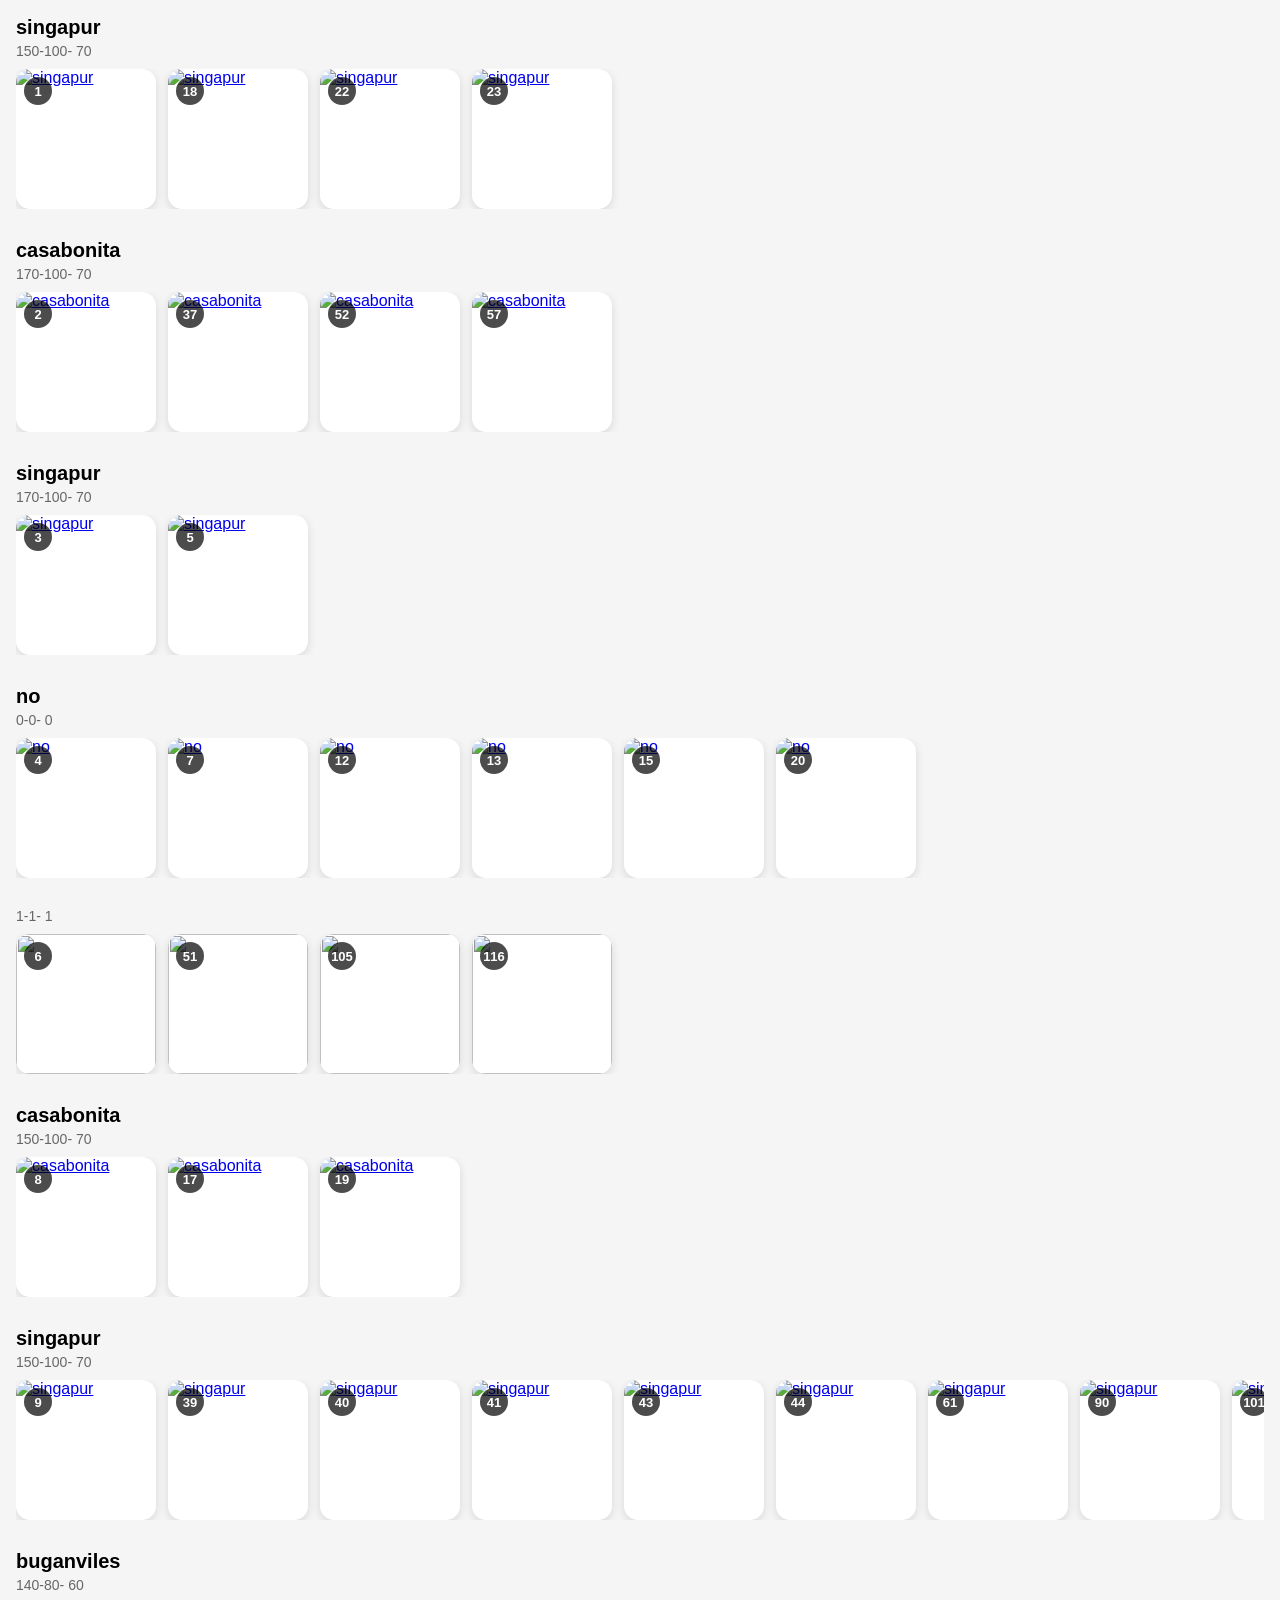
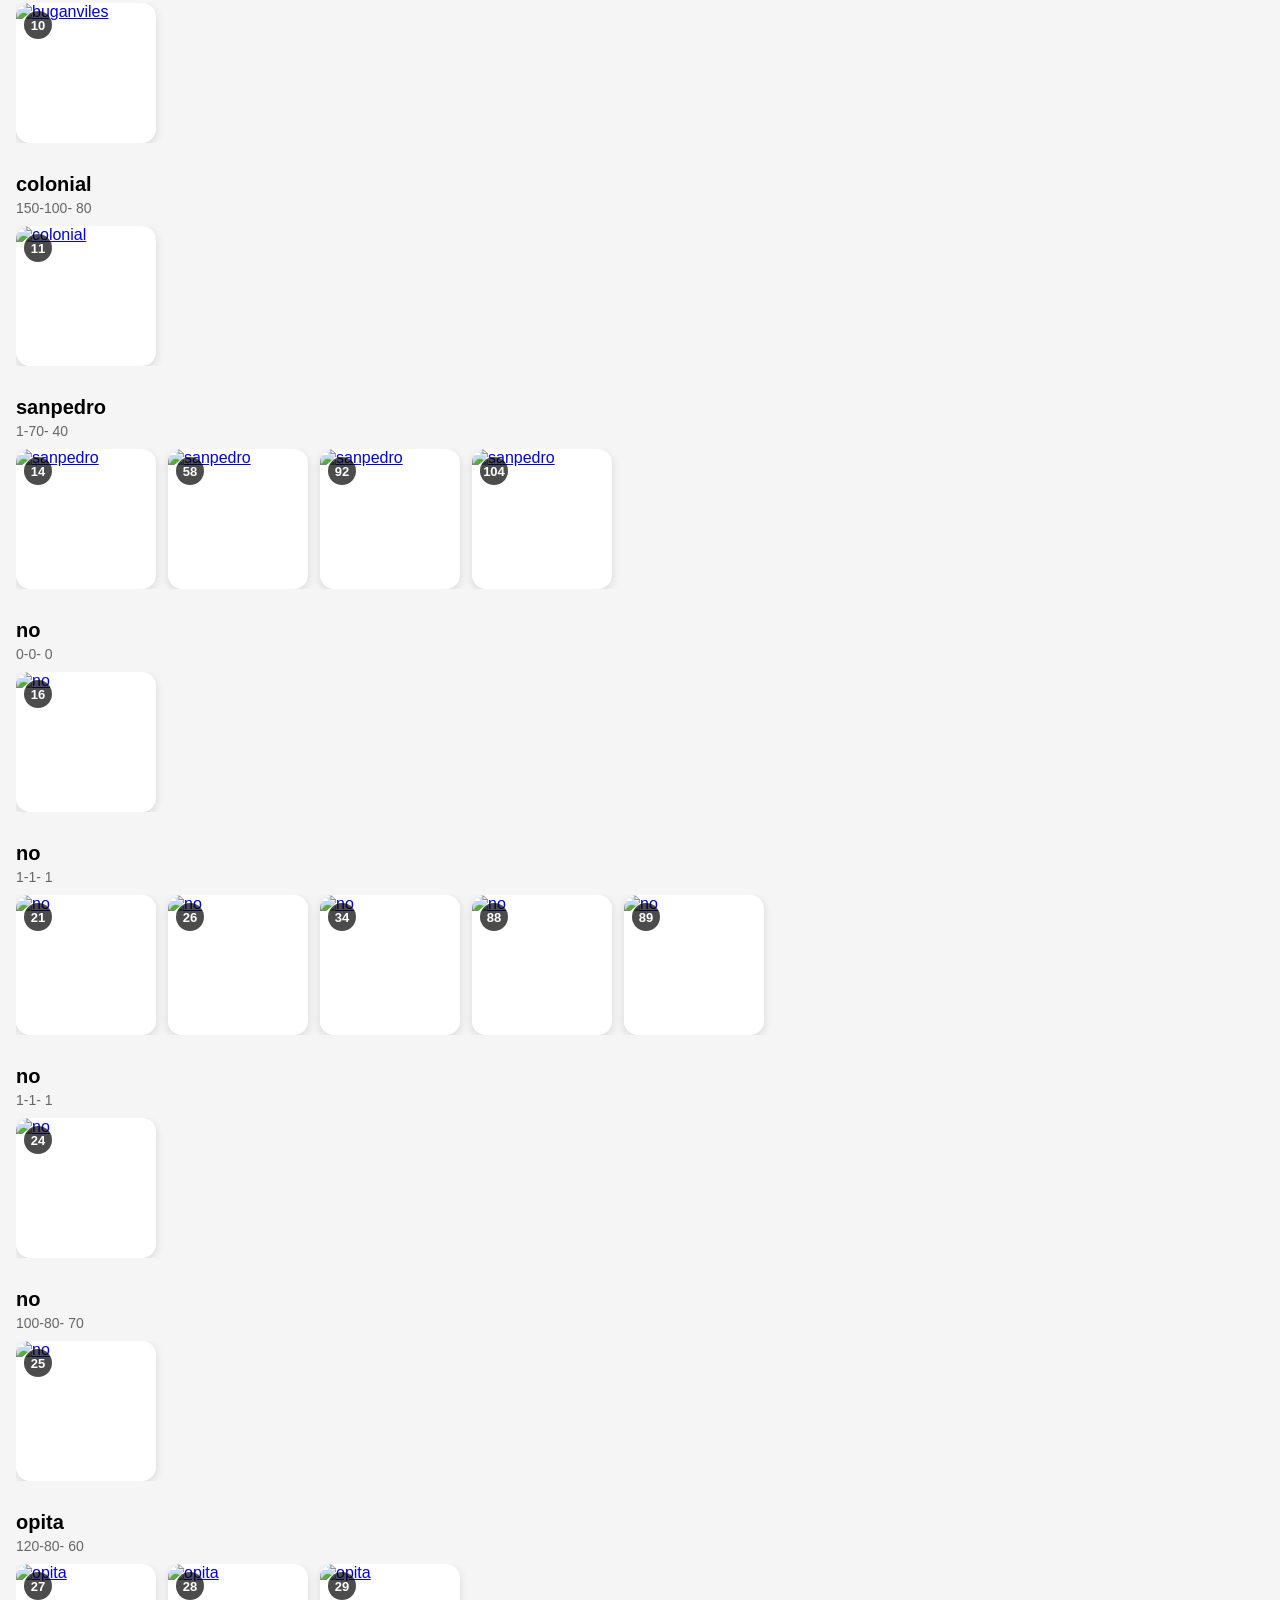
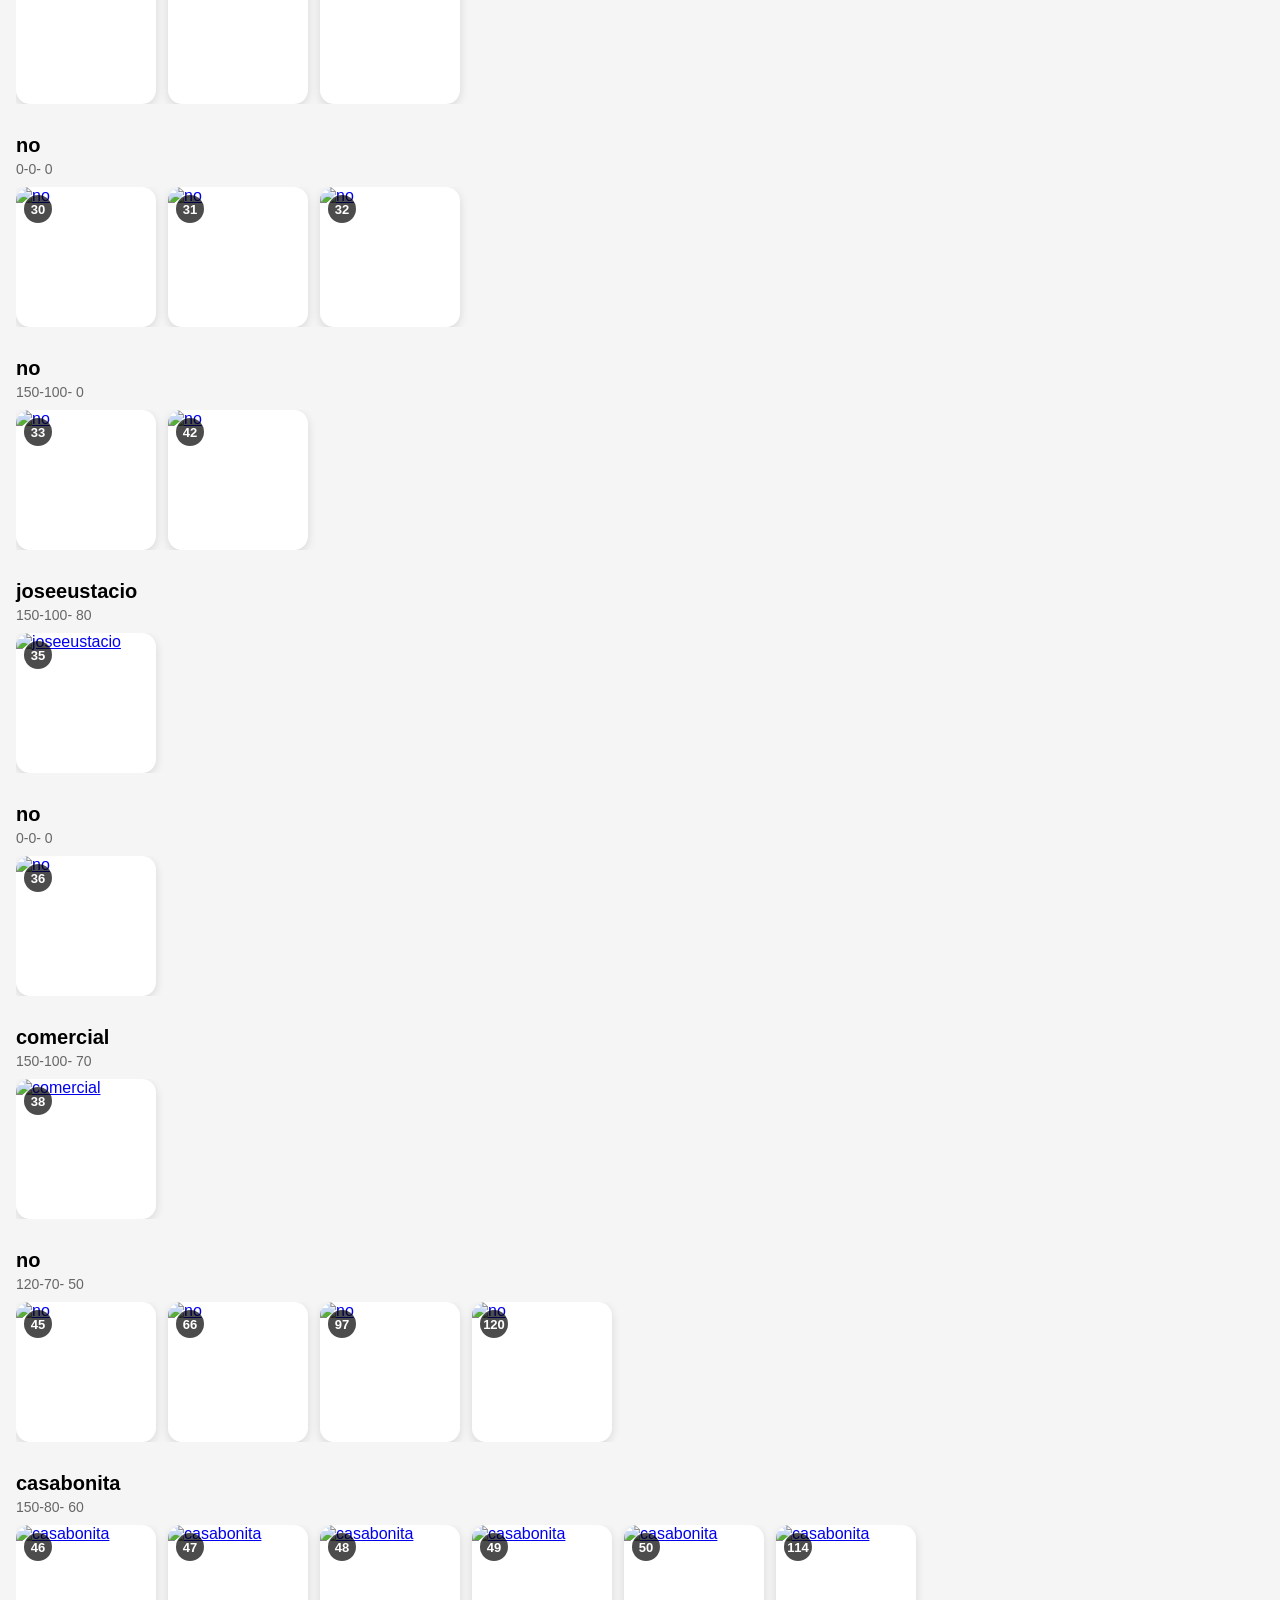
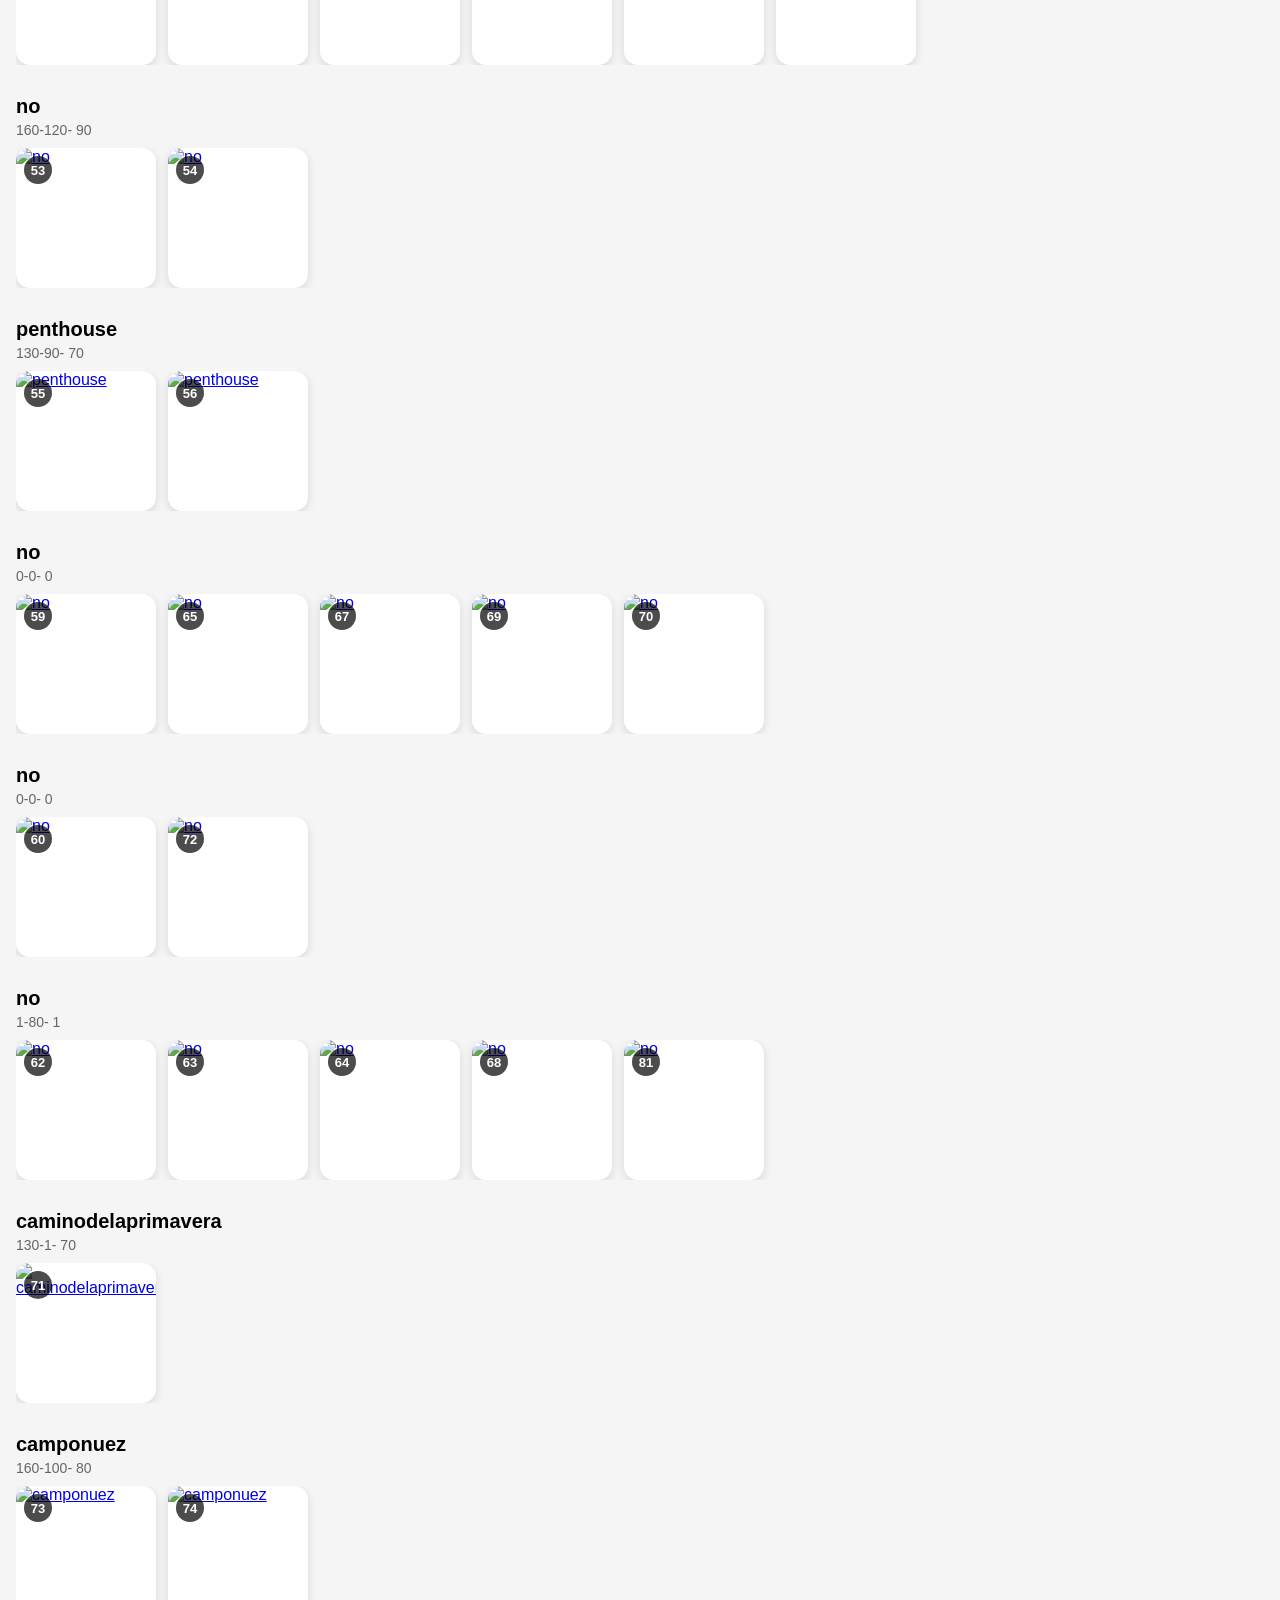
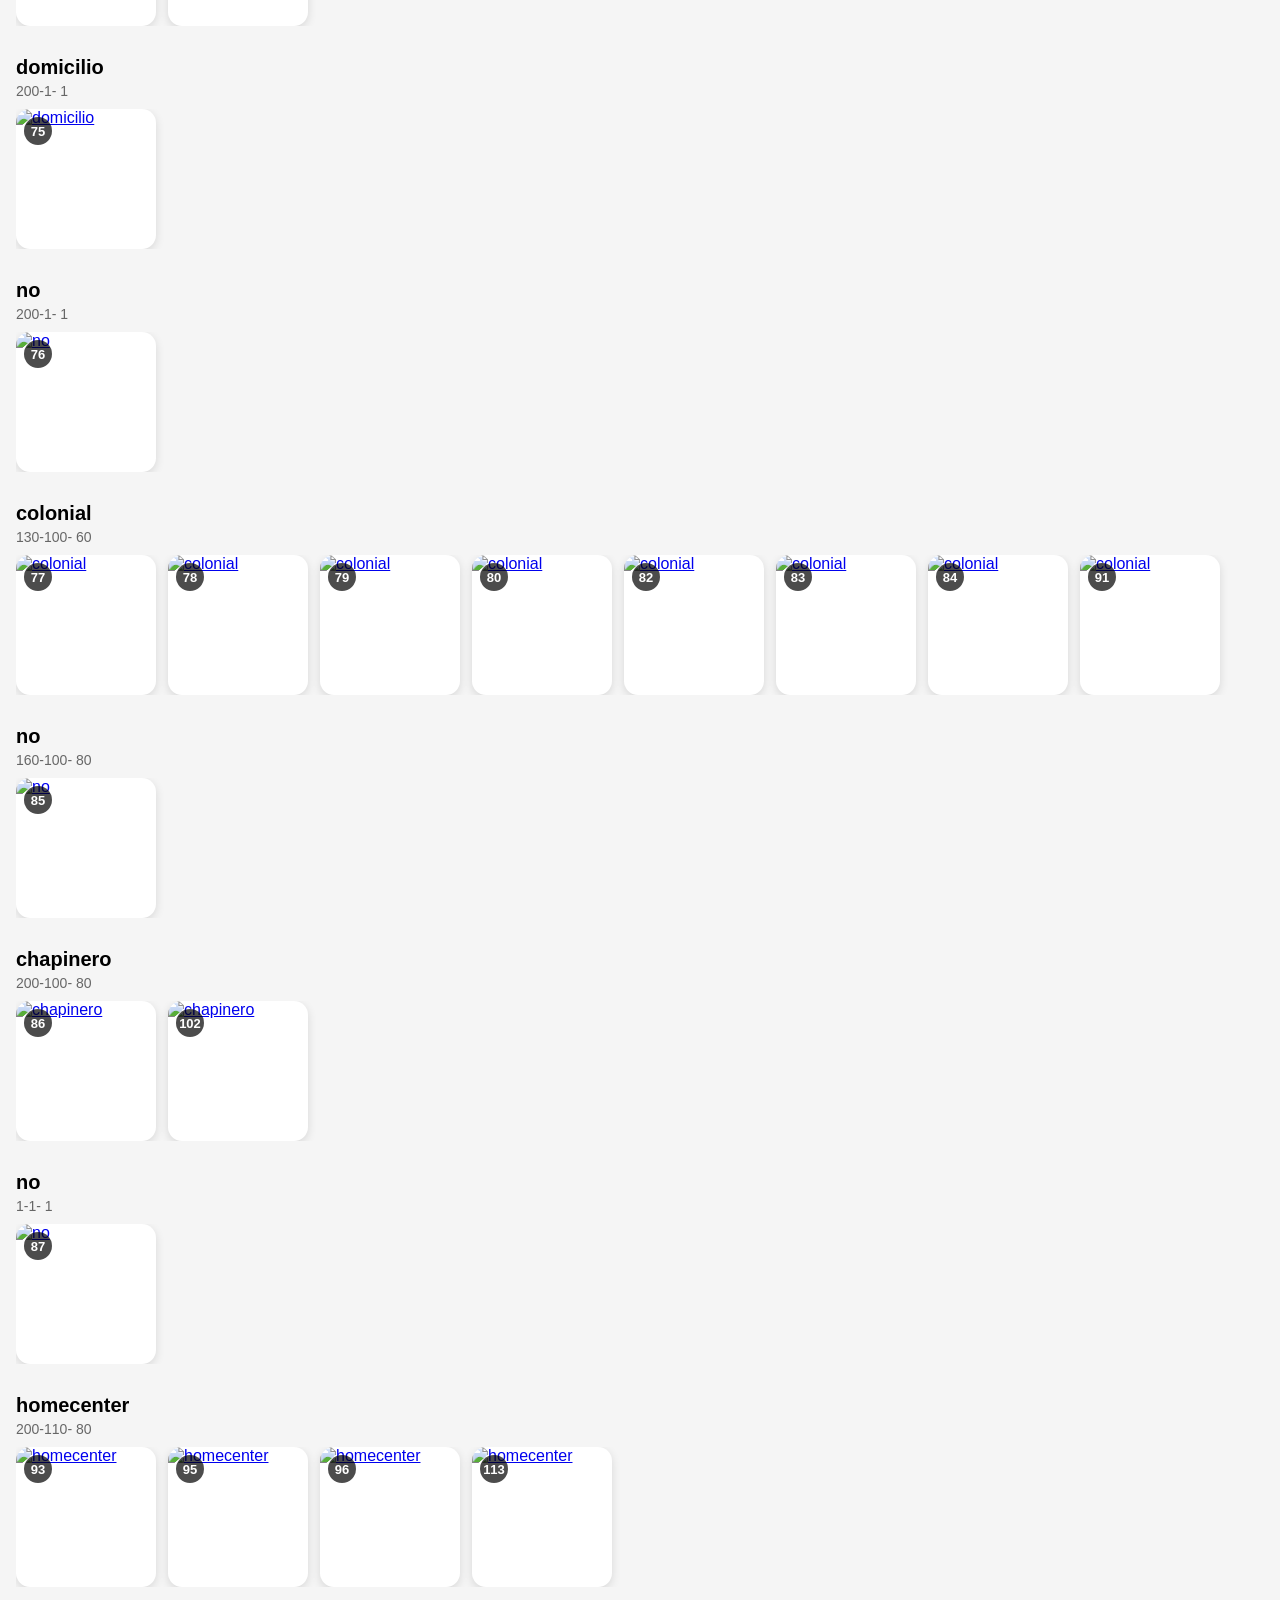
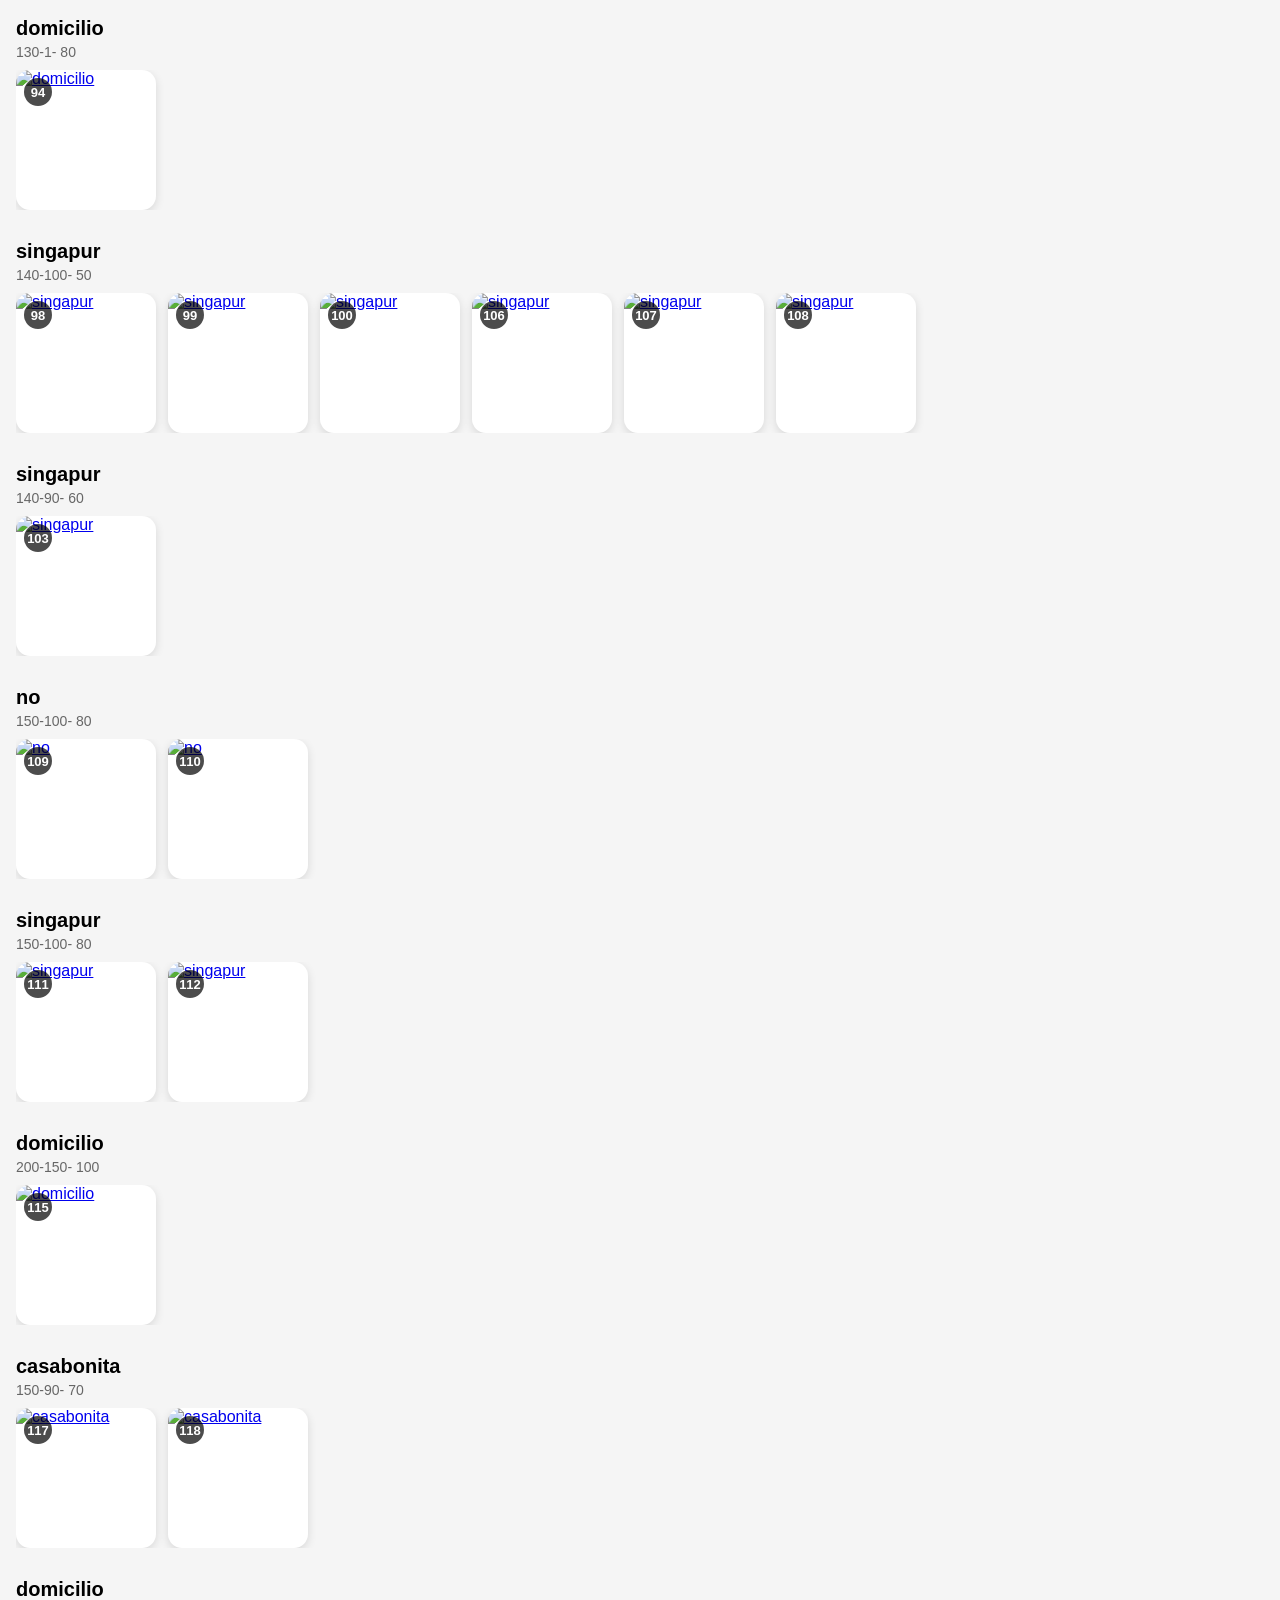
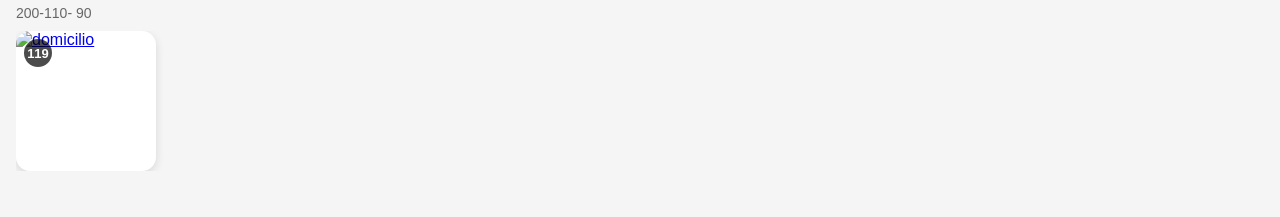
==== hoy.html @ b3e47138 "m" ====
<!DOCTYPE html>
<html lang="es">
<head>
    <meta charset="UTF-8">
    <meta name="viewport" content="width=device-width, initial-scale=1.0">
    <title>Perfiles</title>
    <link rel="stylesheet" href="style.css">
</head>
<body>

    <div id="app"></div>

    <script src="script4.js"></script>
    <script src="script5.js"></script>

</body>
</html>
---- style.css ----
*{
    margin:0;
    padding:0;
    box-sizing:border-box;
}

body{
    font-family:Arial, sans-serif;
    background:#f5f5f5;
    padding:16px;
}

.perfil{
    margin-bottom:30px;
}

.perfil-info{
    margin-bottom:10px;
}

.perfil-info h2{
    font-size:20px;
    margin-bottom:4px;
}

.perfil-info p{
    color:#666;
    font-size:14px;
}

.galeria{
    display:flex;
    gap:12px;

    overflow-x:auto;
    scroll-snap-type:x mandatory;

    scrollbar-width:none;
}

.galeria::-webkit-scrollbar{
    display:none;
}

.card{
    position: relative;

    flex: 0 0 auto;
    width: 140px;
    height: 140px;

    border-radius: 14px;
    overflow: hidden;

    scroll-snap-align: start;

    background: white;
    box-shadow: 0 3px 10px rgba(0,0,0,.12);
}

.indice{
    position: absolute;
    top: 8px;
    left: 8px;

    width: 28px;
    height: 28px;

    display: flex;
    align-items: center;
    justify-content: center;

    background: rgba(0,0,0,.7);
    color: white;

    font-size: 13px;
    font-weight: bold;

    border-radius: 50%;
    z-index: 2;
}

.card a{
    display:block;
    width:100%;
    height:100%;
}

.card img{
    width:100%;
    height:100%;

    object-fit:cover;
    display:block;
}
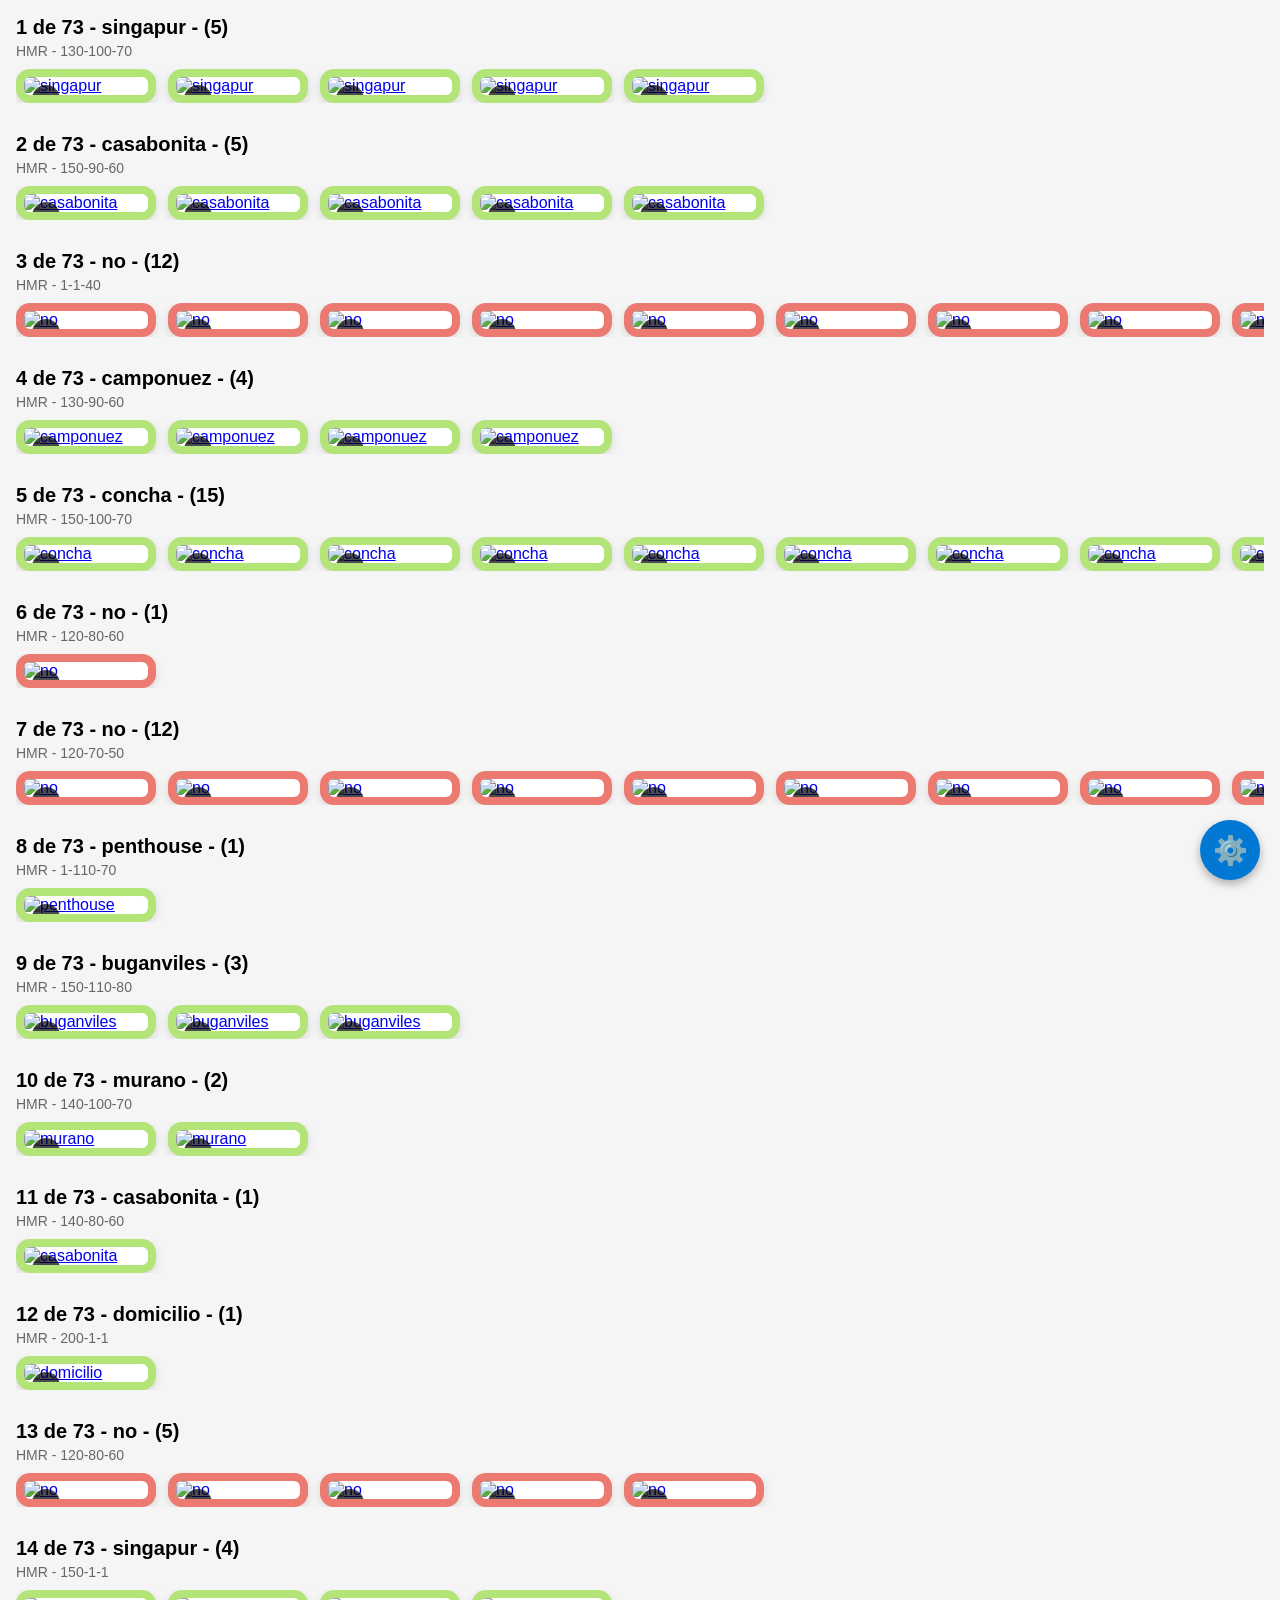
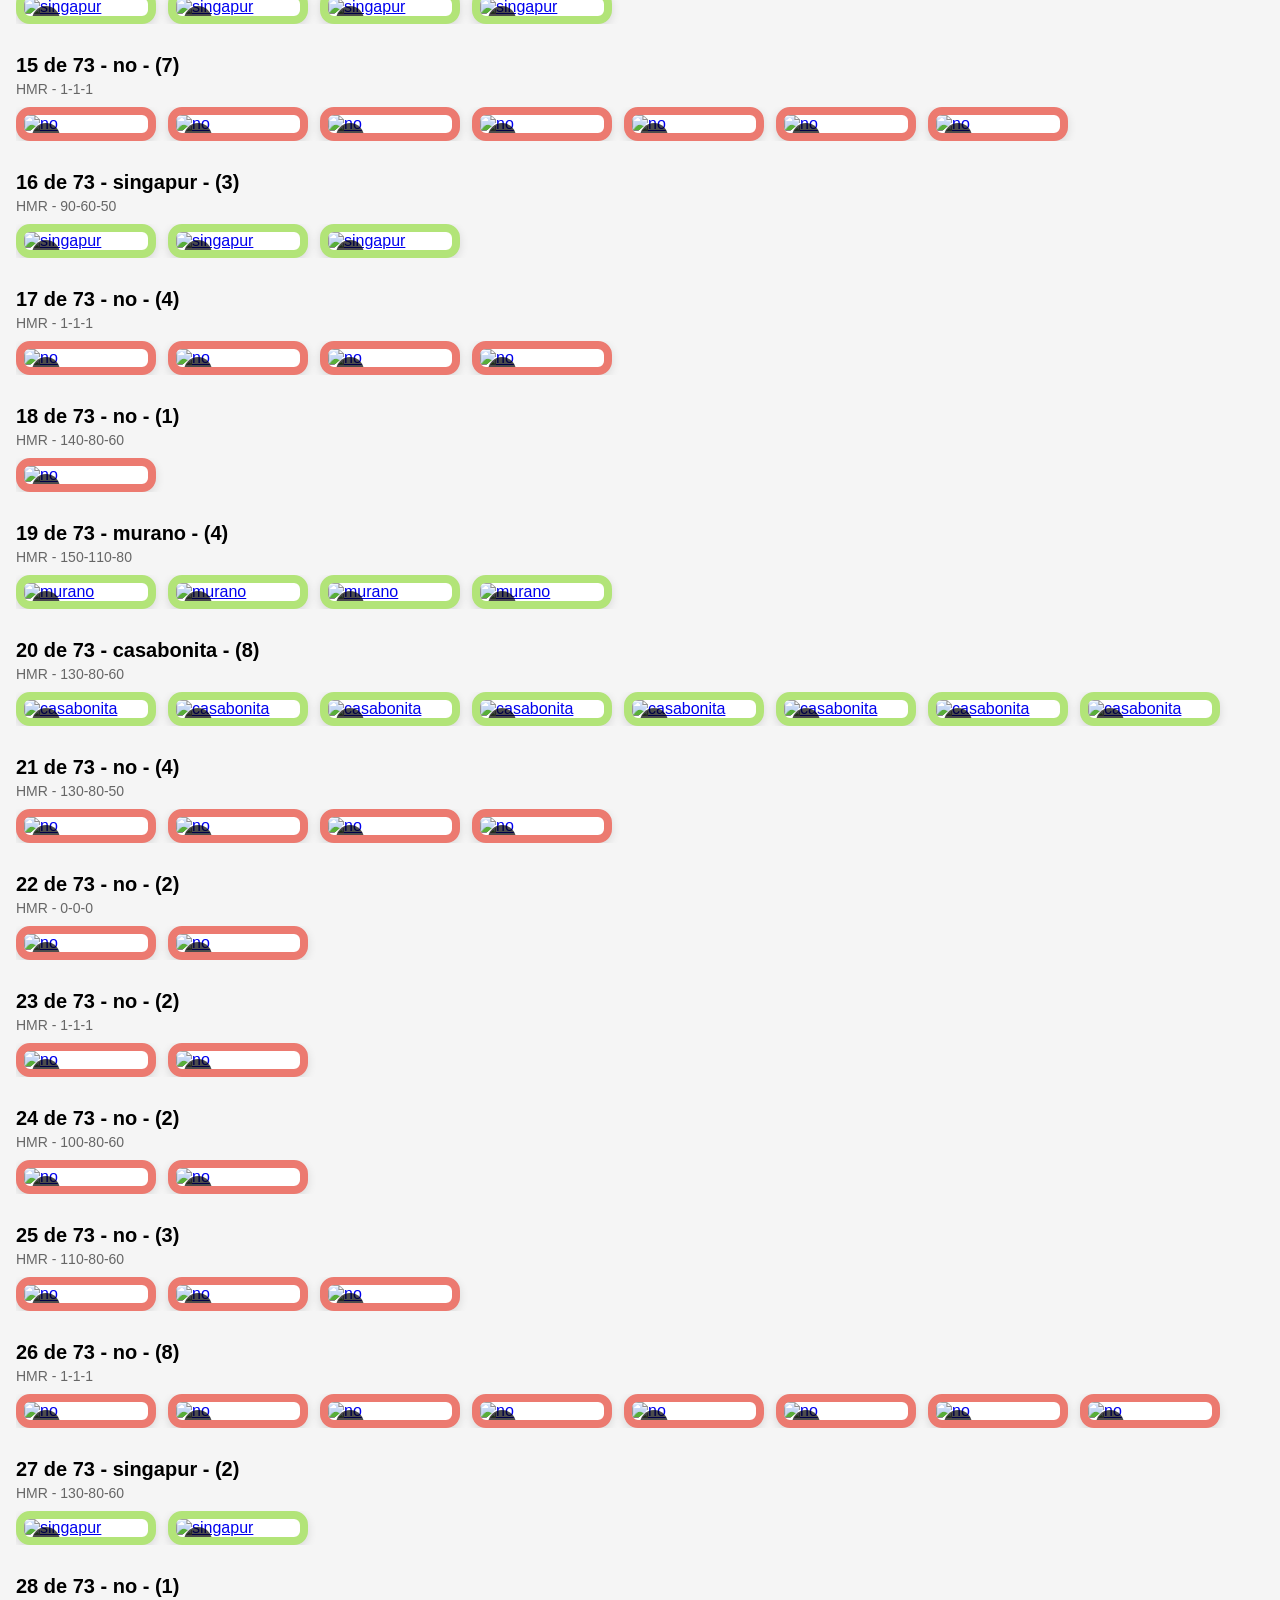
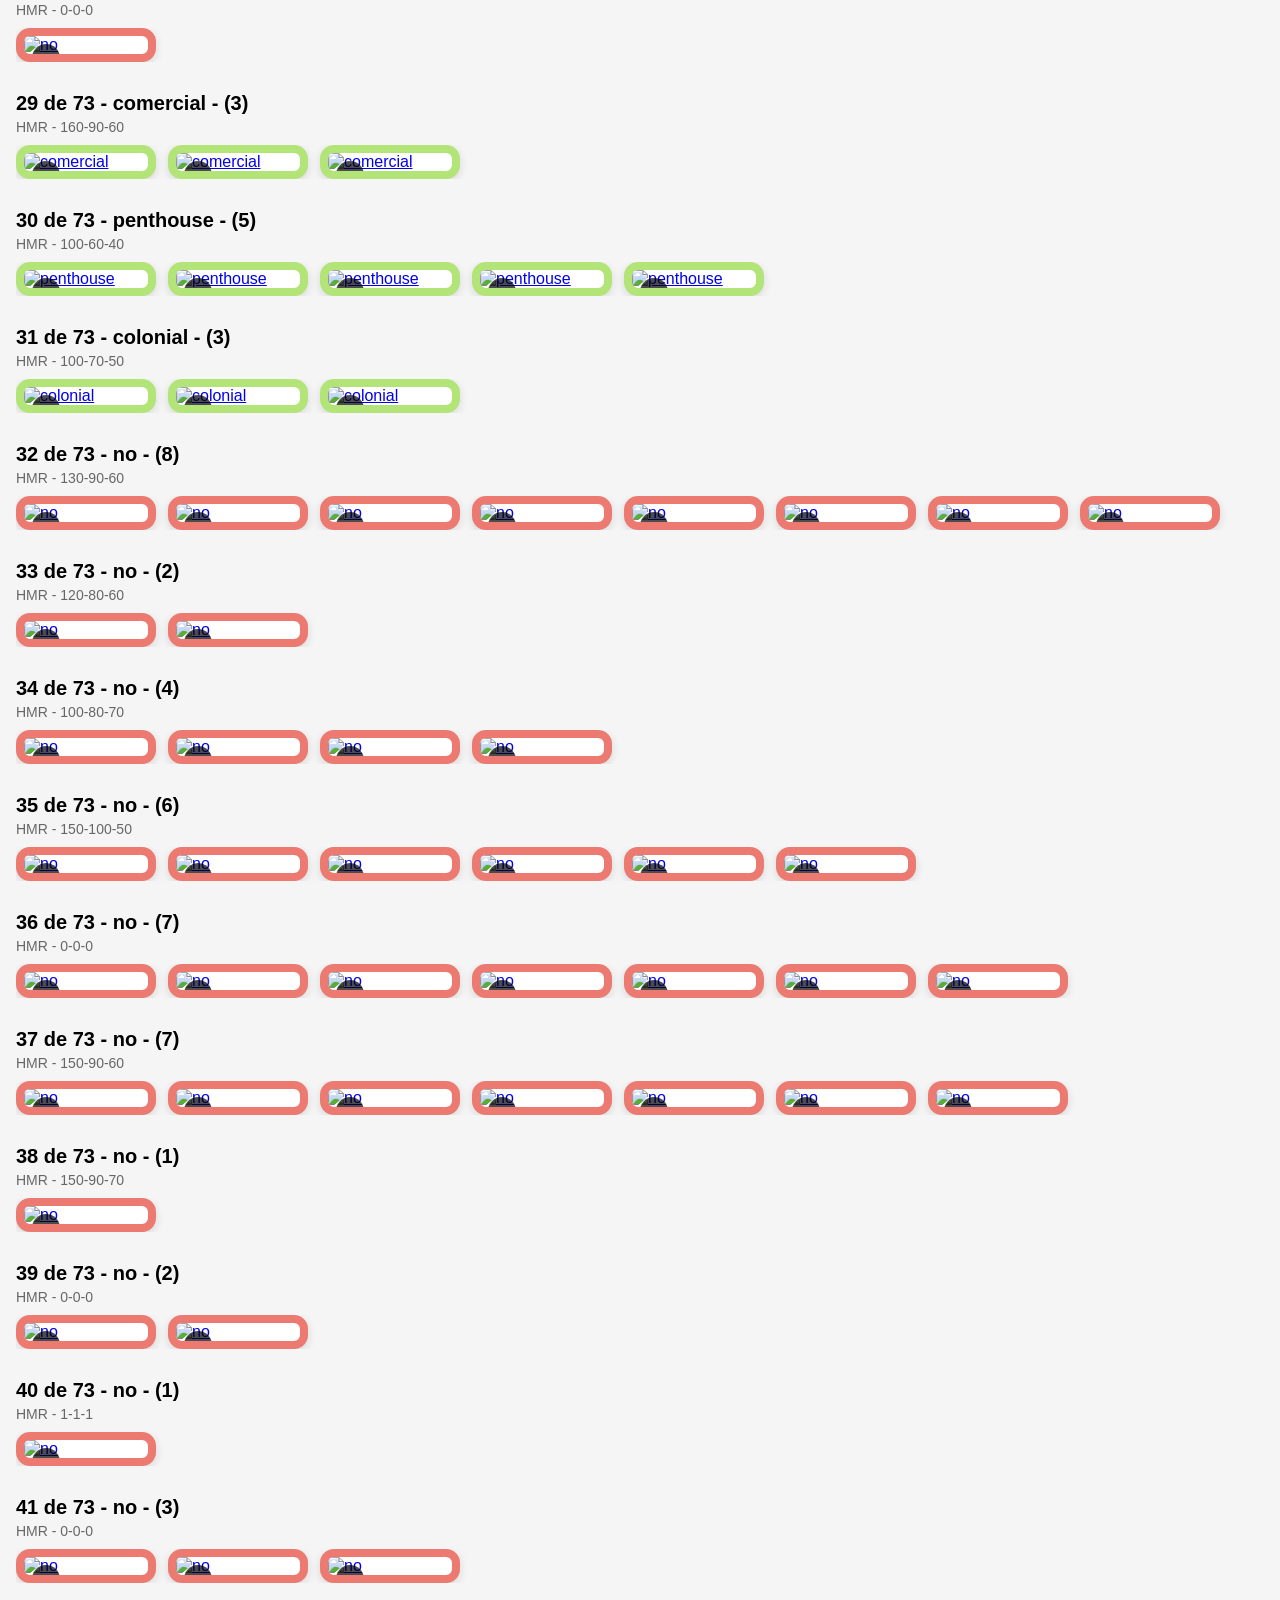
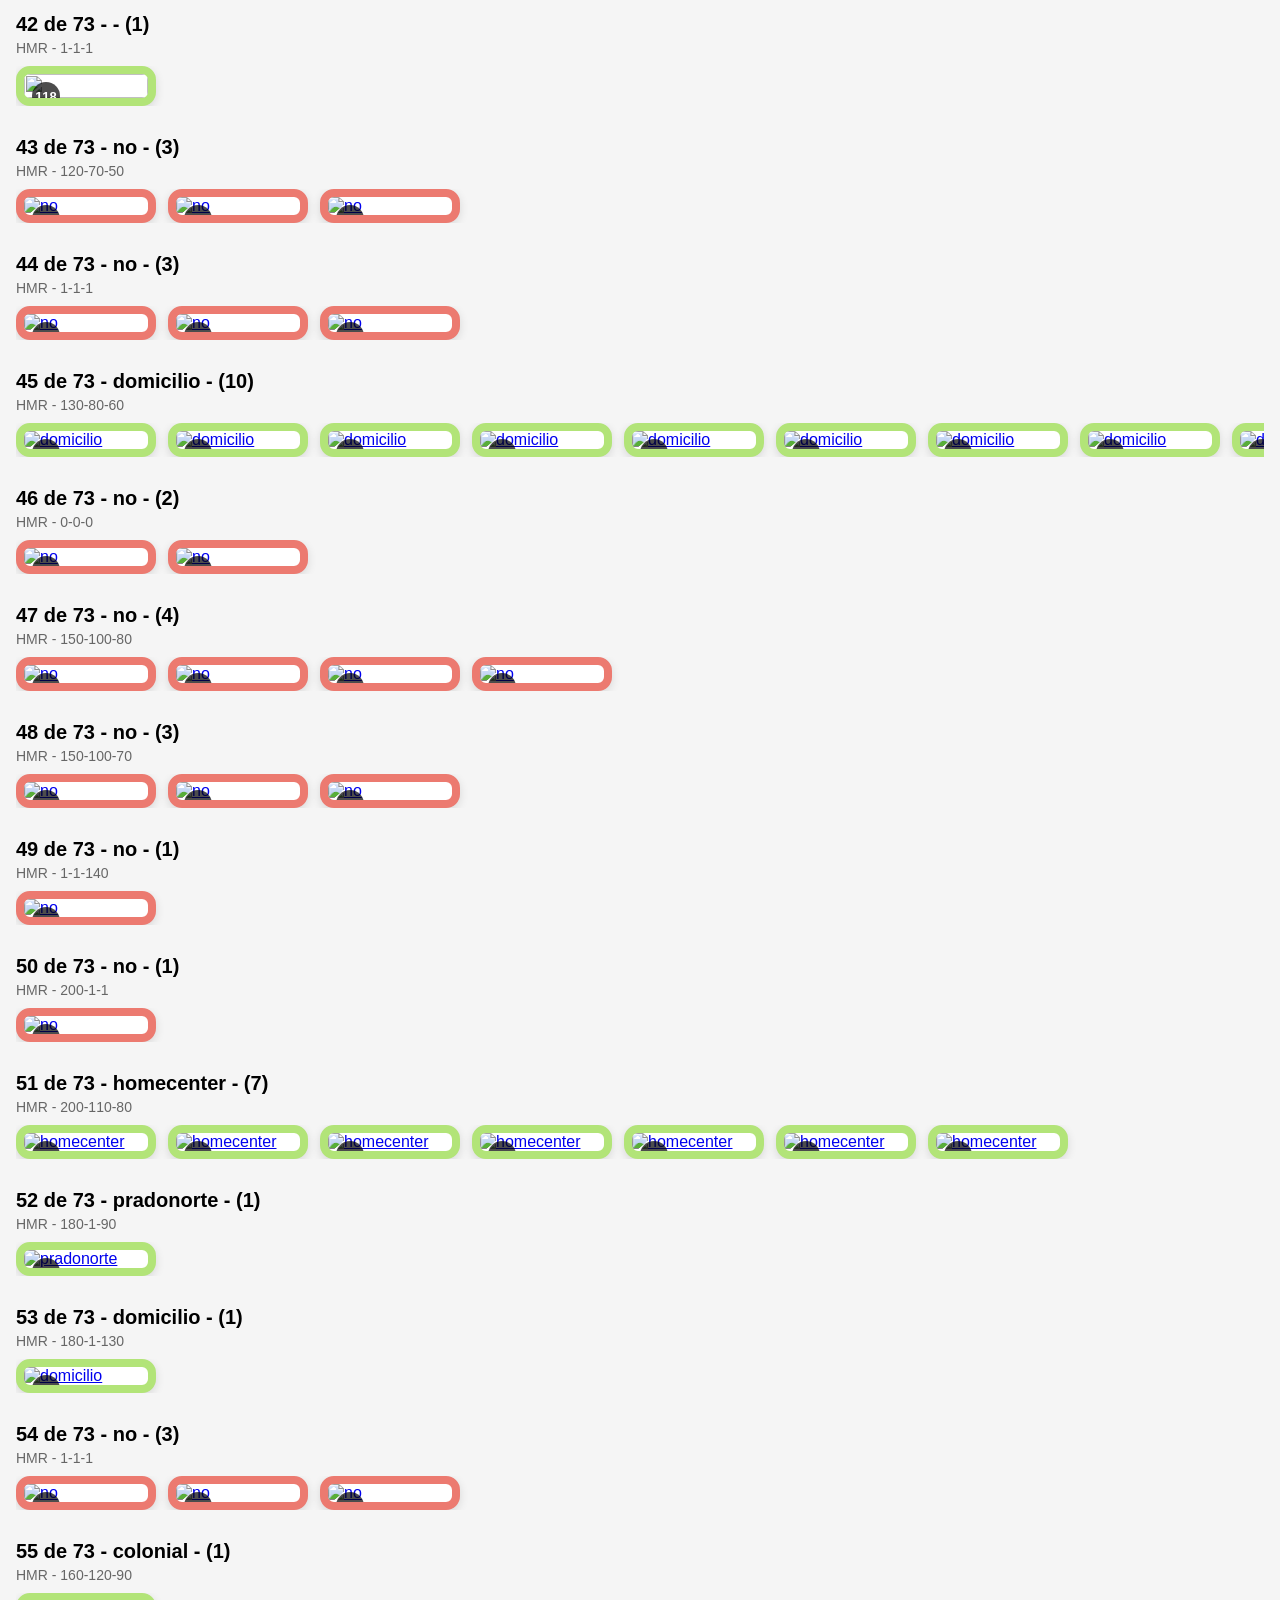
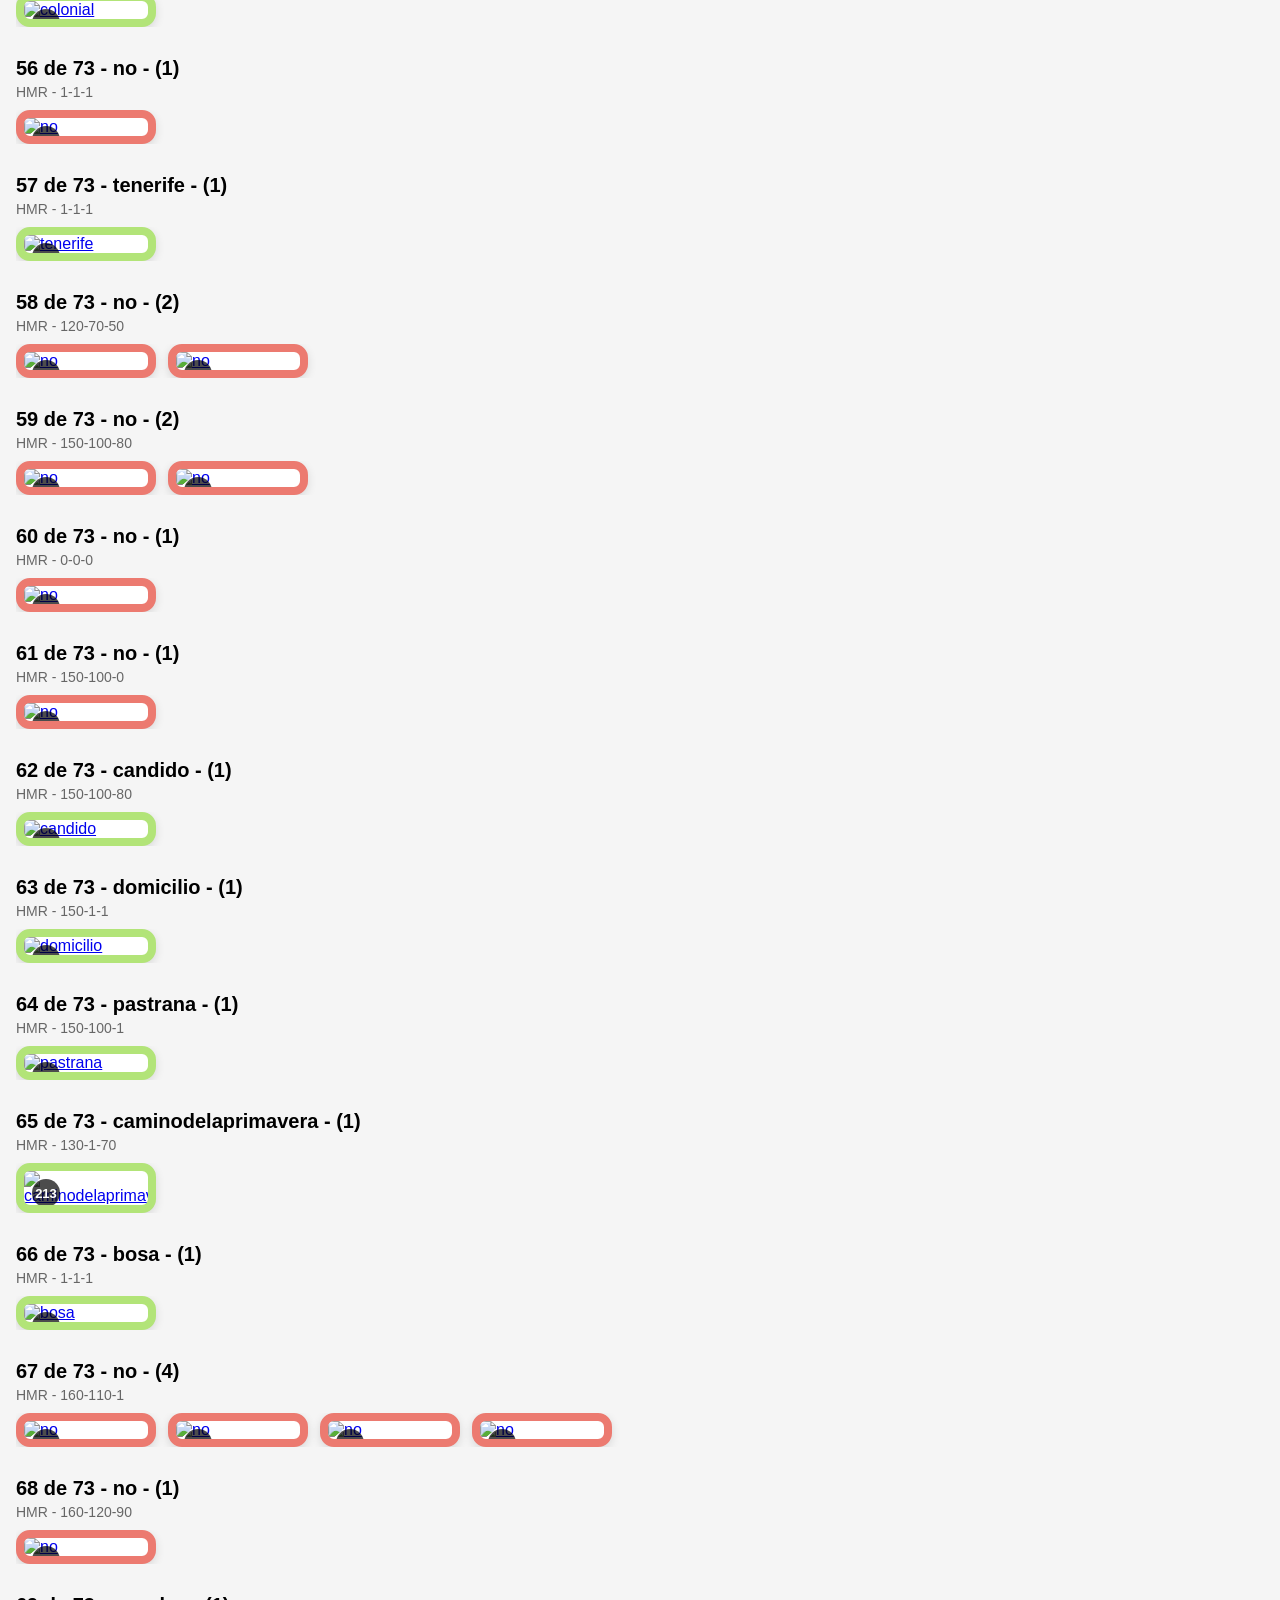
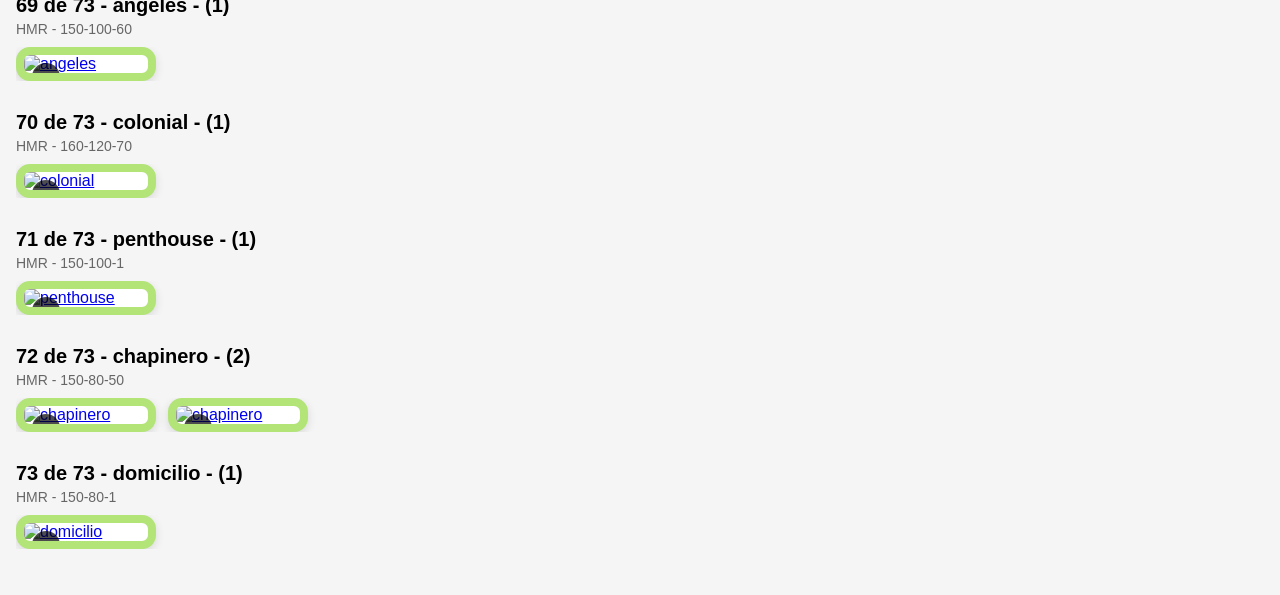
==== commit 2f4c3a4a: "m" ====
--- a/hoy.html
+++ b/hoy.html
@@ -1,17 +1,35 @@
 <!DOCTYPE html>
 <html lang="es">
+
 <head>
     <meta charset="UTF-8">
     <meta name="viewport" content="width=device-width, initial-scale=1.0">
     <title>Perfiles</title>
     <link rel="stylesheet" href="style.css">
 </head>
+
 <body>
 
     <div id="app"></div>
 
+    <!-- Opciones -->
+    <div class="menu-opciones" id="menu">
+    <button id="btnOpcion1">Si</button>
+    <button id="btnOpcion2">No</button>
+    <button id="btnOpcion3">Lugar</button>
+    <button id="btnOpcion4">Rato</button>
+    <button id="btnOpcion5">Media</button>
+    <button id="btnOpcion6">Hora</button>
+    </div>
+
+    <!-- Botón principal -->
+    <button class="fab" id="btnConfig">⚙️</button>
+
     <script src="script4.js"></script>
     <script src="script5.js"></script>
 
+
+
 </body>
+
 </html>
--- a/style.css
+++ b/style.css
@@ -2,6 +2,14 @@
     margin:0;
     padding:0;
     box-sizing:border-box;
+}
+
+.advertencia {
+    border: 8px solid #ec7a70;
+}
+
+.normal {
+    border: 8px solid #b2e478;
 }
 
 body{
@@ -36,6 +44,7 @@
     scroll-snap-type:x mandatory;
 
     scrollbar-width:none;
+    
 }
 
 .galeria::-webkit-scrollbar{
@@ -47,7 +56,7 @@
 
     flex: 0 0 auto;
     width: 140px;
-    height: 140px;
+    /* height: 140px; */
 
     border-radius: 14px;
     overflow: hidden;
@@ -92,4 +101,45 @@
 
     object-fit:cover;
     display:block;
-}+}
+
+    /* Botón flotante */
+    .fab {
+        position: fixed;
+        bottom: 20px;
+        right: 20px;
+        width: 60px;
+        height: 60px;
+        border: none;
+        border-radius: 50%;
+        background: #0078d4;
+        color: white;
+        font-size: 28px;
+        cursor: pointer;
+        box-shadow: 0 4px 10px rgba(0,0,0,0.3);
+        z-index: 1000;
+    }
+
+    /* Contenedor de opciones */
+    .menu-opciones {
+        position: fixed;
+        bottom: 90px;
+        right: 20px;
+        display: none;
+        flex-direction: column;
+        gap: 10px;
+        z-index: 999;
+    }
+
+    .menu-opciones button {
+        padding: 10px 15px;
+        border: none;
+        border-radius: 8px;
+        background: white;
+        cursor: pointer;
+        box-shadow: 0 2px 6px rgba(0,0,0,0.2);
+    }
+
+    .menu-opciones.show {
+        display: flex;
+    }
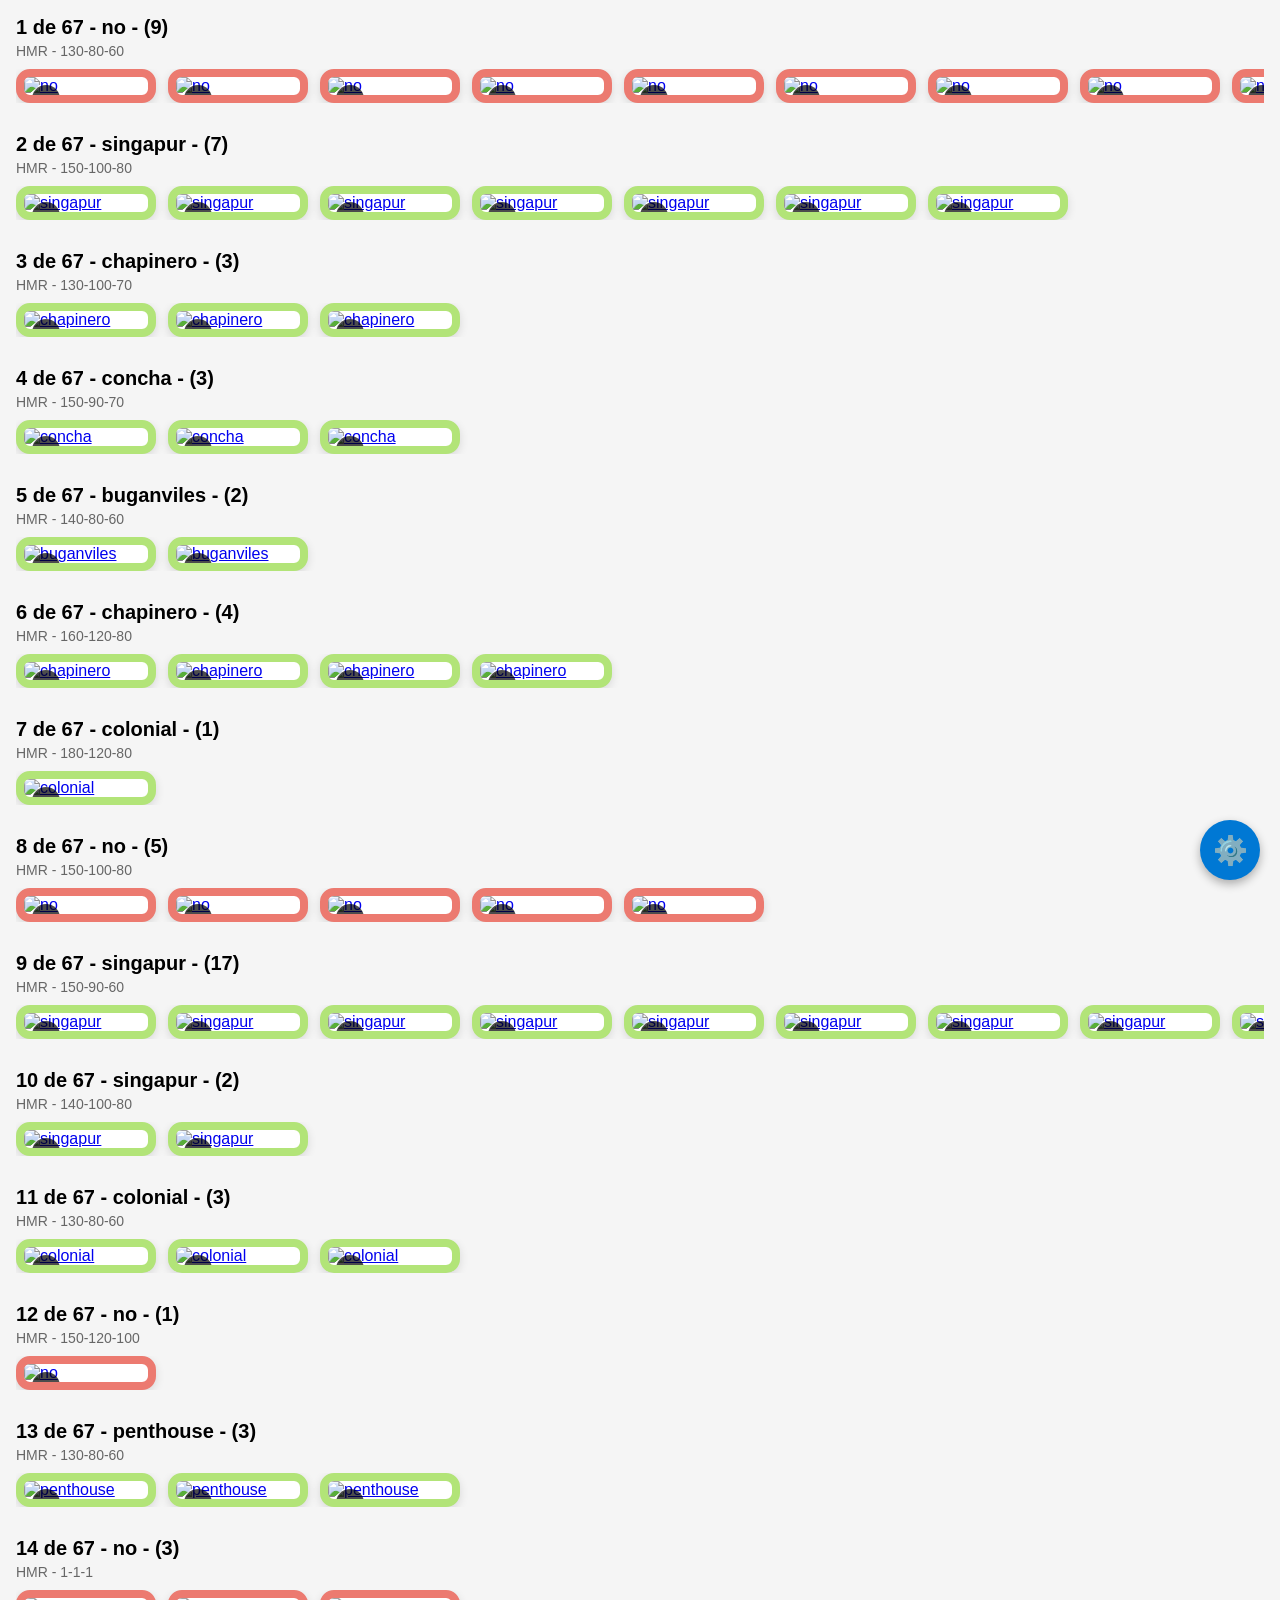
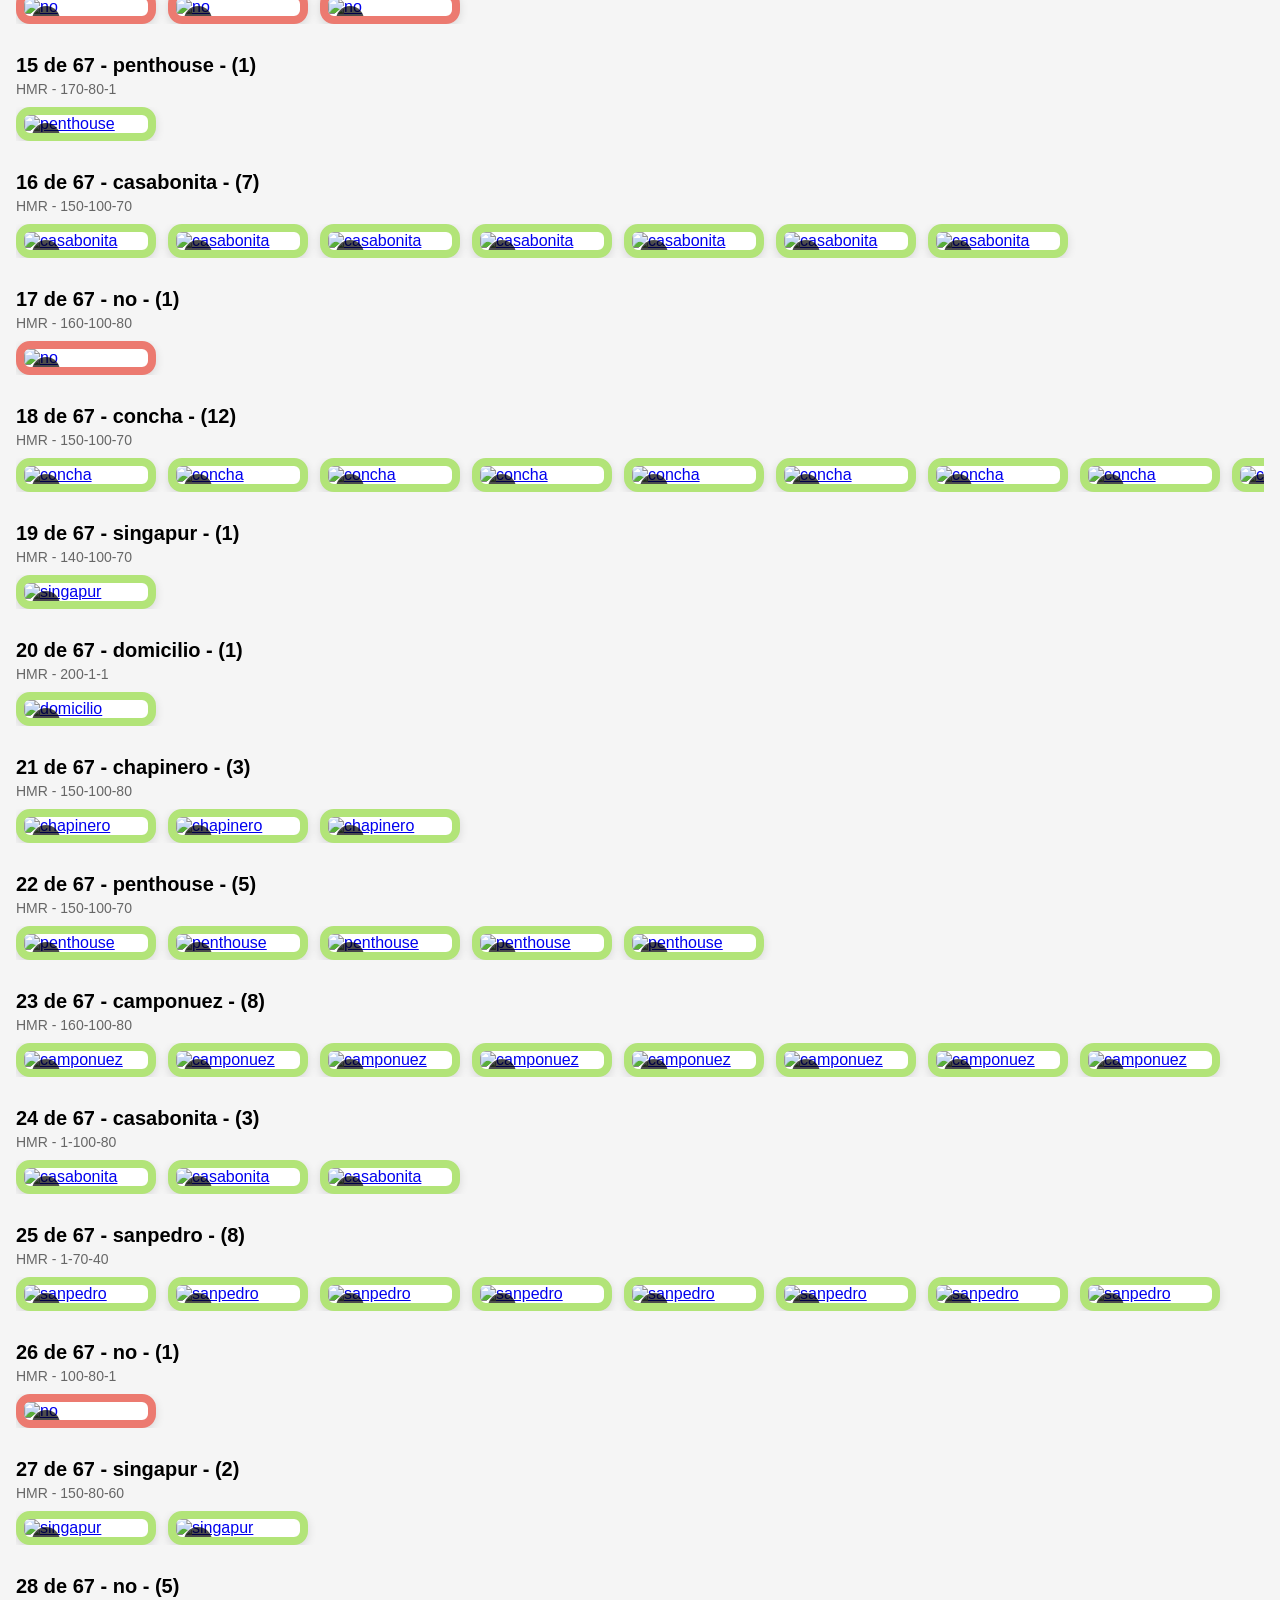
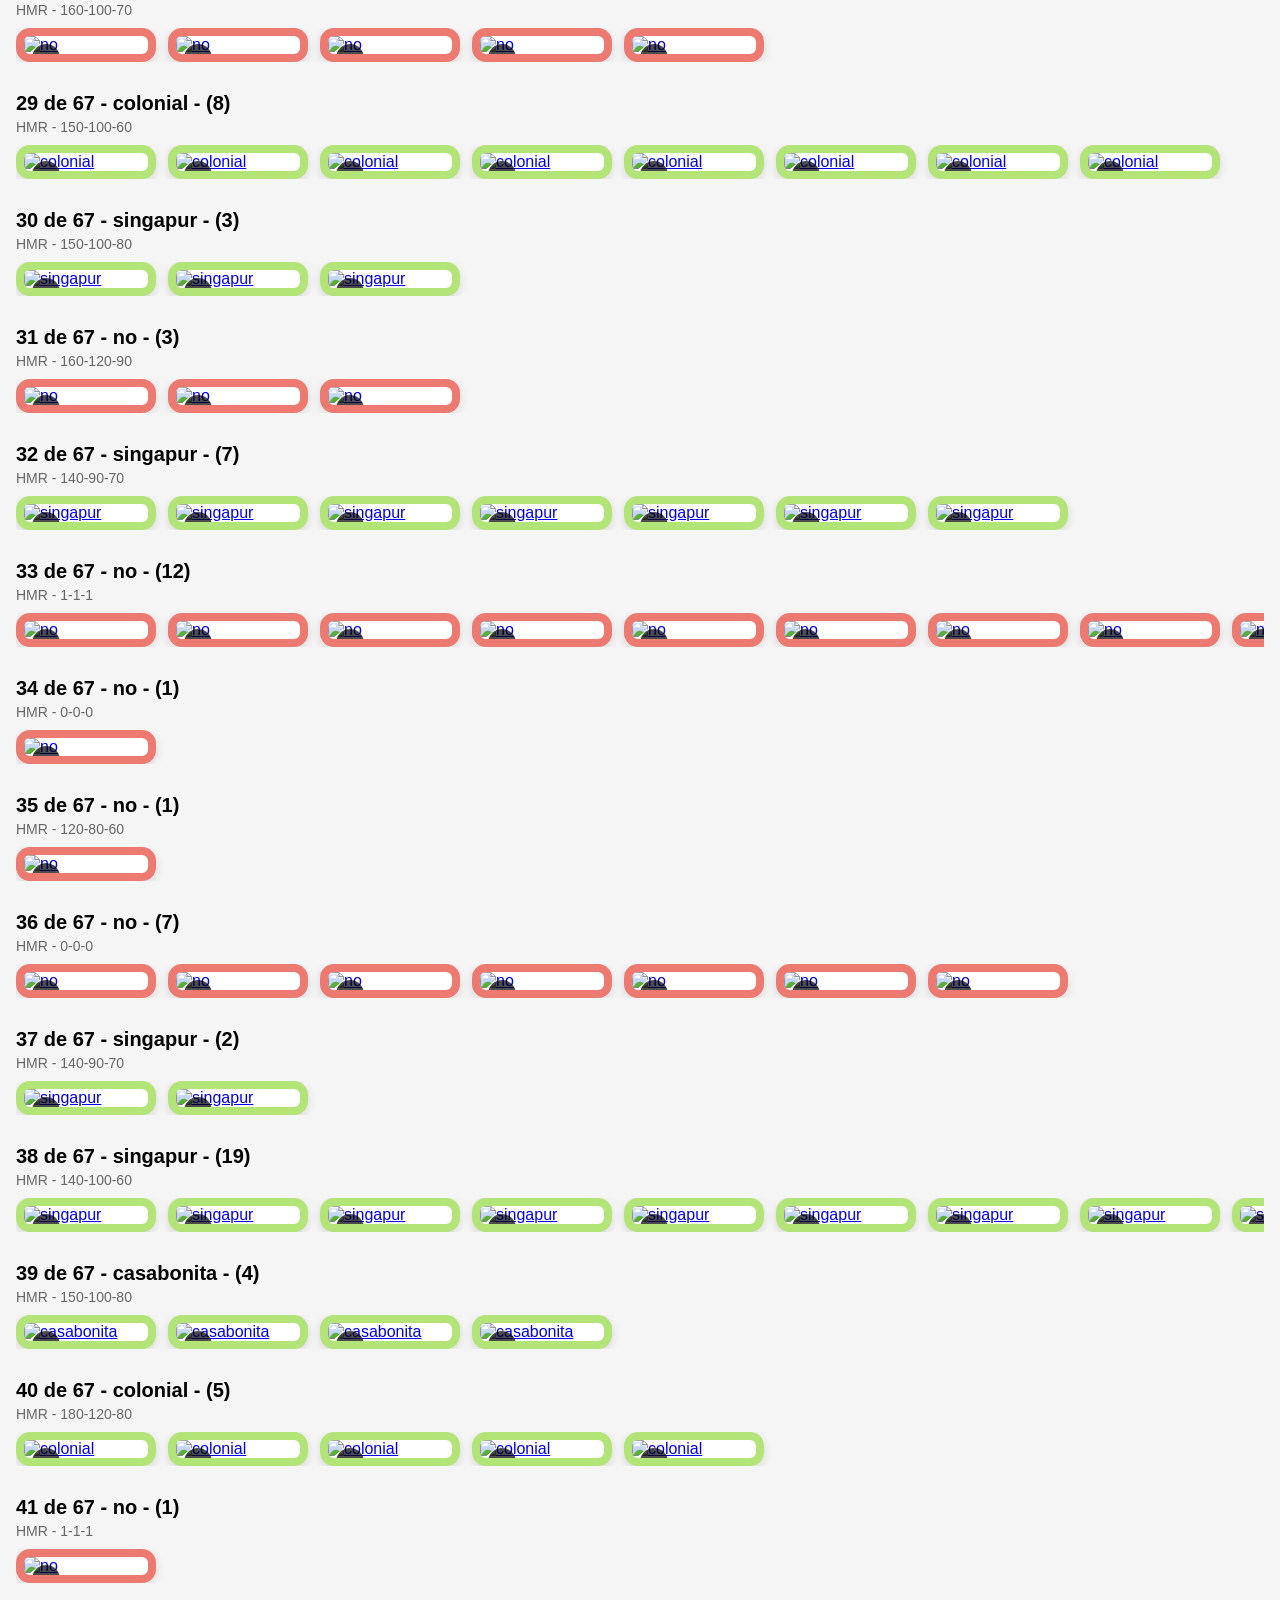
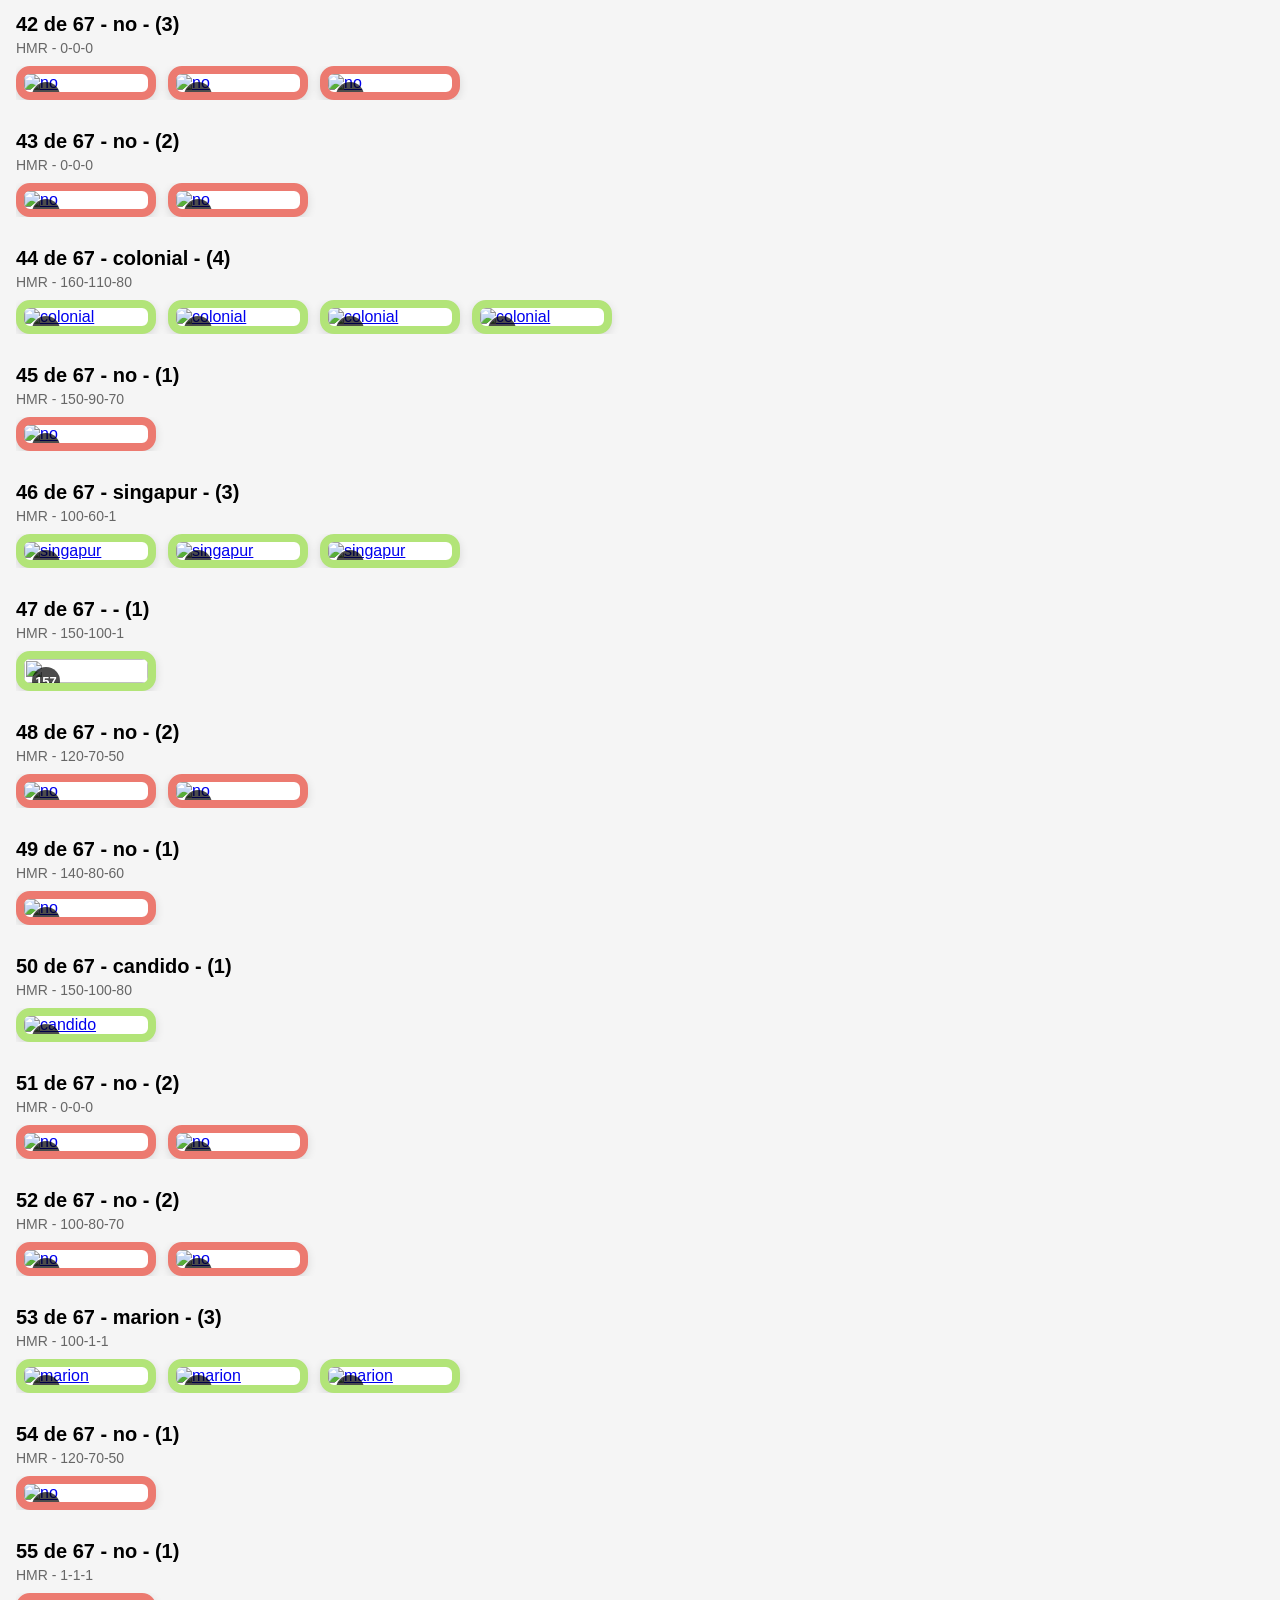
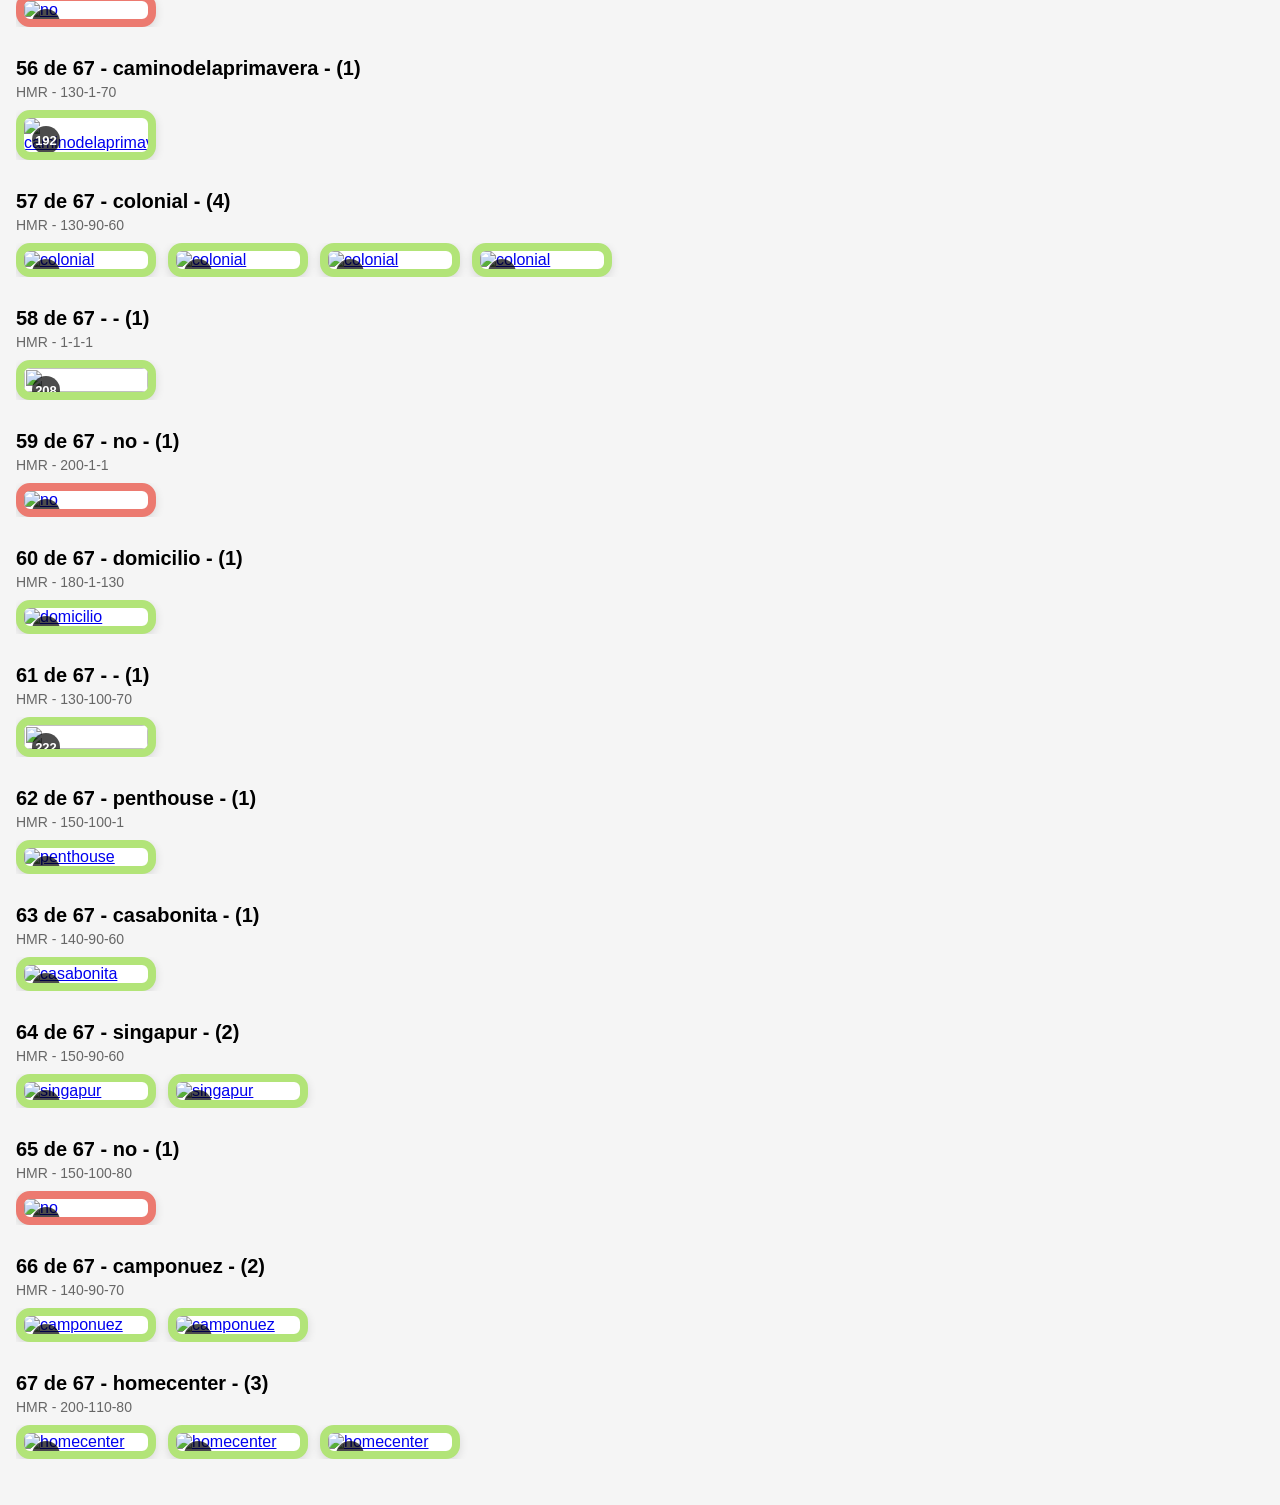
==== commit 91fcb602: "m" ====
--- a/hoy.html
+++ b/hoy.html
@@ -20,6 +20,7 @@
     <button id="btnOpcion4">Rato</button>
     <button id="btnOpcion5">Media</button>
     <button id="btnOpcion6">Hora</button>
+    <button id="btnOpcion7">Cantidad</button>
     </div>
 
     <!-- Botón principal -->
